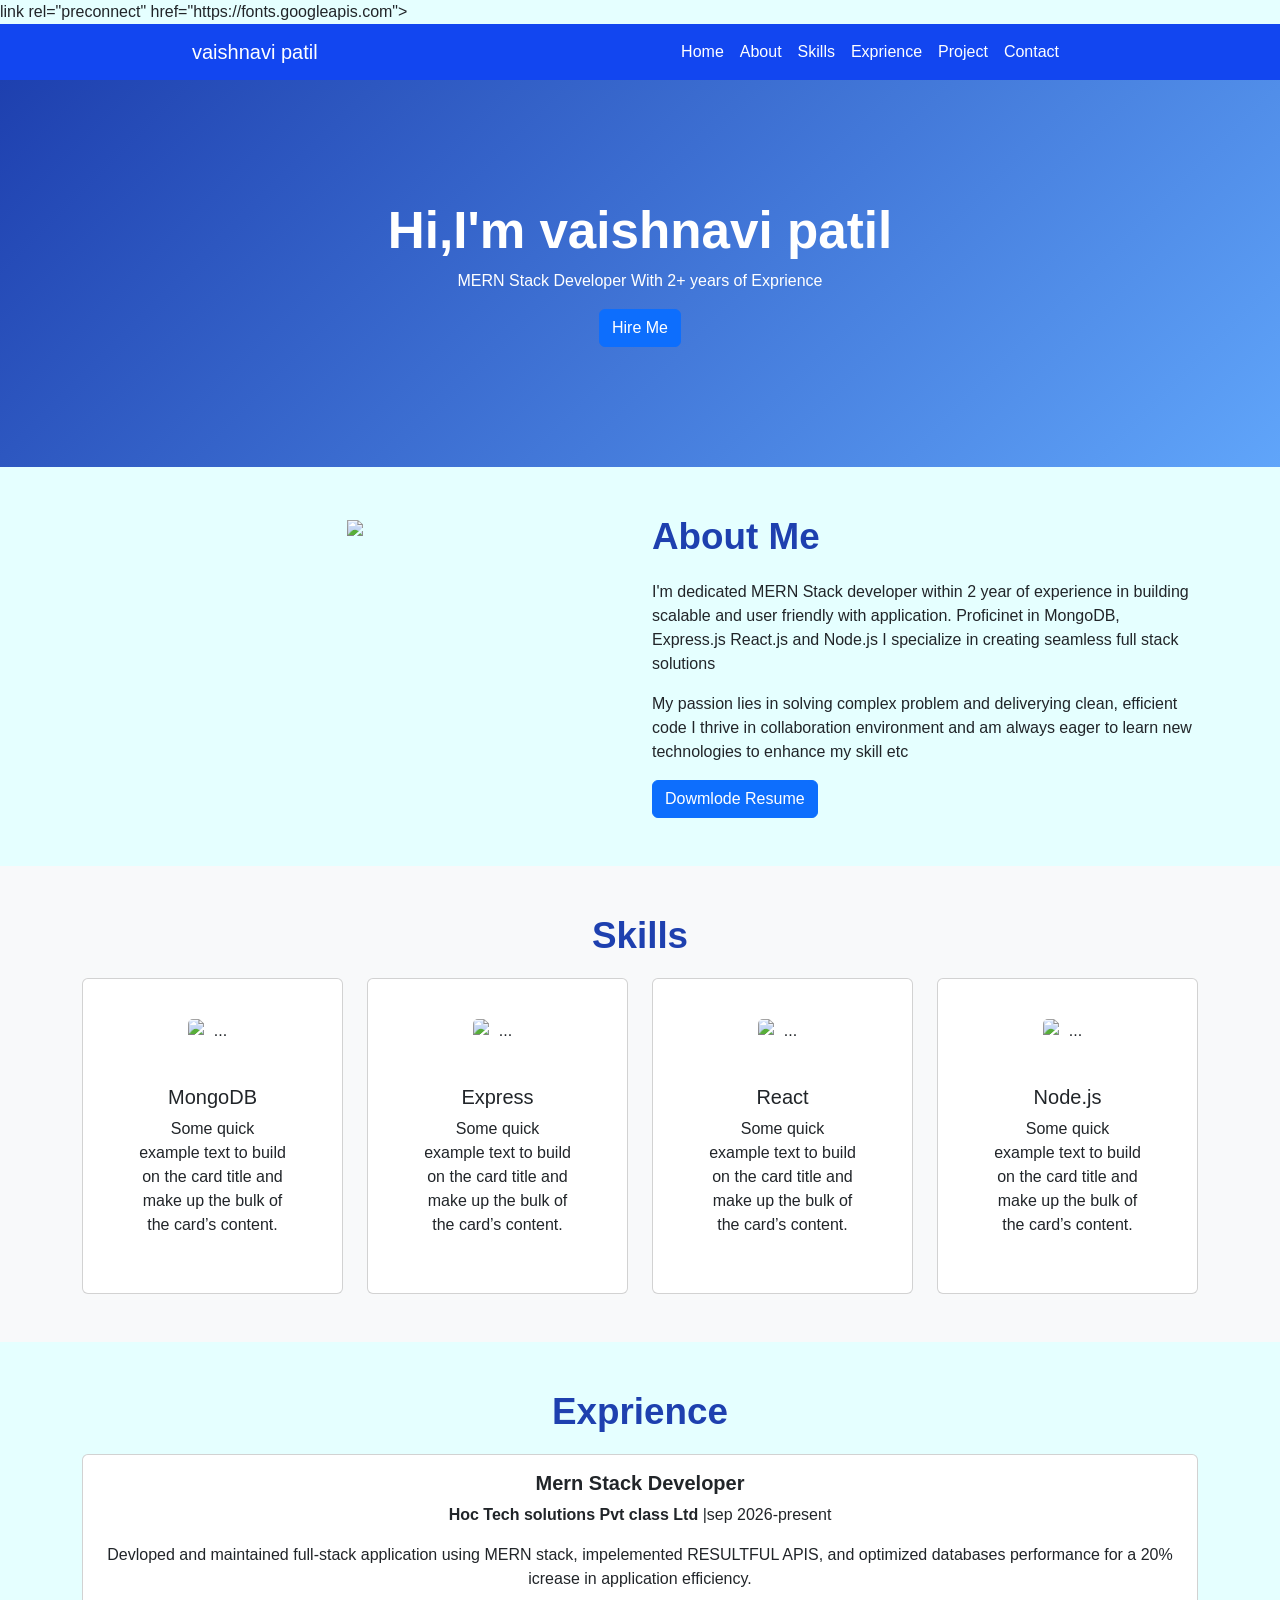
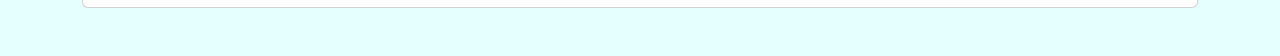
==== index.html @ 97010aa2 "Rename index .html to index.html" ====
<!DOCTYPE html>
<html lang="en">

<head>
    <meta charset="UTF-8">
    <meta name="viewport" content="width=device-width, initial-scale=1.0">
    <title>vaishnavi patil - software engineer mern Developer</title>

    <!--bootstrap link-->
    <link href="https://cdn.jsdelivr.net/npm/bootstrap@5.3.3/dist/css/bootstrap.min.css" rel="stylesheet" />

    <!--googal fout family-->
    link rel="preconnect" href="https://fonts.googleapis.com">
    <link rel="preconnect" href="https://fonts.gstatic.com" crossorigin>
    <link
        href="https://fonts.googleapis.com/css2?family=Lexend:wght@100..900&family=PT+Serif:ital,wght@0,400;0,700;1,400;1,700&family=Sora:wght@100..800&family=Titillium+Web:ital,wght@0,200;0,300;0,400;0,600;0,700;0,900;1,200;1,300;1,400;1,600;1,700&display=swap"
        rel="stylesheet">
    <!--custom css-->
    <link rel="stylesheet" href="./index.css" />
</head>


<body>
    <!--nav bar-->

    <div class="nav-container">
        <nav class="navbar navbar-expand-lg ">
            <a class="navbar-brand text-white" href="#">vaishnavi patil</a>
            <button class="navbar-toggler" type="button" data-toggle="collapse" data-target="#navbarSupportedContent"
                aria-controls="navbarSupportedContent" aria-expanded="false" aria-label="Toggle navigation">
                <span class="navbar-toggler-icon"></span>
            </button>

            <div class="collapse navbar-collapse" id="navbarSupportedContent">
                <ul class="navbar-nav mr-auto navbar-ul">
                    <li class="nav-item active">
                        <a class="nav-link text-white" href="#">Home</a>
                    </li>
                    <li class="nav-item">
                        <a class="nav-link text-white" href="#">About </a>
                    </li>
                    <li class="nav-item">
                        <a class="nav-link text-white" href="#">Skills </a>
                    </li>
                    <li class="nav-item">
                        <a class="nav-link text-white" href="#">Exprience</a>
                    </li>
                    <li class="nav-item">
                        <a class="nav-link text-white" href="#">Project</a>
                    </li>
                    <li class="nav-item">
                        <a class="nav-link text-white" href="#">Contact</a>
                    </li>
                </ul>
            </div>

        </nav>
    </div>

    <!--hero section-->

    <section class="hero-section">
        <div class="container">
            <h1>Hi,I'm vaishnavi patil</h1>
            <p>MERN Stack Developer With 2+ years of Exprience</p>
            <a herf="" class="btn btn-primary">
                Hire Me

            </a>
        </div>
    </section>

    <!--about section-->
    <section class="about-section my-5">
        <div class="container">

            <div class="row">
                <div class="col-md-6 text-center">
                    <img src="/Mern-Stack--Course/profile.img.jpg" width="300">

                </div>
                <div class="col-md-6">

                    <h2 class="section-title ">About Me</h2>
                    <p>I'm dedicated MERN Stack developer within 2 year of experience in building scalable and user
                        friendly with application. Proficinet in MongoDB, Express.js React.js and Node.js I specialize
                        in creating seamless full stack solutions</p>
                    <p>My passion lies in solving complex problem and deliverying clean, efficient code I thrive in
                        collaboration environment and am always eager to learn new technologies to enhance my skill etc
                    </p>

                    <button class="btn btn-primary"> Dowmlode Resume</button>
                </div>
            </div>
        </div>
    </section>



    <!--skills section-->

    <section class="py-5 bg-light">
        <div class="container">
            <div class="row text-center">
                <h2 class="section-title">Skills</h2>
                <div class="col-md-3">
                    <div class="card skill-card">
                        <img src="https://cdn-icons-png.flaticon.com/512/1205/1205510.png" class="card-img-top"
                            alt="...">
                        <div class="card-body">
                            <h5 class="card-title">MongoDB</h5>
                            <p class="card-text">Some quick example text to build on the card title and make up the bulk
                                of the card’s content.
                            </p>
                        </div>
                    </div>
                </div>
                <div class="col-md-3">
                    <div class="card skill-card">
                        <img src="https://cdn-icons-png.flaticon.com/512/1183/1183669.png" class="card-img-top"
                            alt="...">
                        <div class="card-body">
                            <h5 class="card-title">Express</h5>
                            <p class="card-text">Some quick example text to build on the card title and make up the bulk
                                of the card’s content.
                            </p>
                        </div>
                    </div>
                </div>
                <div class="col-md-3">
                    <div class="card skill-card">
                        <img src="https://cdn-icons-png.flaticon.com/512/1260/1260667.png" class="card-img-top"
                            alt="...">
                        <div class="card-body">
                            <h5 class="card-title">React</h5>
                            <p class="card-text">Some quick example text to build on the card title and make up the bulk
                                of the card’s content.
                            </p>
                        </div>
                    </div>
                </div>
                <div class="col-md-3">
                    <div class="card skill-card">
                        <img src="https://cdn-icons-png.flaticon.com/512/5968/5968322.png" class="card-img-top"
                            alt="...">
                        <div class="card-body">
                            <h5 class="card-title">Node.js</h5>
                            <p class="card-text">Some quick example text to build on the card title and make up the bulk
                                of the card’s content.
                            </p>
                        </div>
                    </div>
                </div>

            </div>
            <div>

    </section>
    <!--Experience section-->
    <section class="experience-section py-5">
        <div class="container text-center">
            <h2 class="section-title">Exprience</h2>
            <div class="row text-center">
                <div class="col-md-12">
                    <div class="card">
                        <div class="card-body">
                            <h5 class="card-title"><b>Mern Stack Developer</b></h5>
                            <p class="card-text">
                                <b> Hoc Tech solutions Pvt class Ltd </b>|sep 2026-present
                            </p>
                            <p class="card-text">
                                Devloped and maintained full-stack application using
                                MERN stack, impelemented RESULTFUL APIS, and optimized databases
                                performance for a 20% icrease in application efficiency.
                            </p>
                         
                        </div>
                    </div>
                </div>
            </div>
        </div>
    </section>




    <!-- Bootstrap 5 JS and Popper.js -->
    <script src="https://cdn.jsdelivr.net/npm/@popperjs/core@2.11.8/dist/umd/popper.min.js"></script>
    <script src="https://cdn.jsdelivr.net/npm/bootstrap@5.3.3/dist/js/bootstrap.min.js"></script>



</body>

</html>
---- index.css ----
body {
    background: rgb(225, 255, 255,0.844);
   font-family: "Poppins", sans-serif;

}


.navbar-ul {
    margin-left: 45%;
}


.nav-container {
    padding-left: 15%;
    padding-right: 15%;

    background: #1246f0;

}

.hero-section{
background: linear-gradient(135deg, #1e40af, #60a5fa);
color: #ffffff;
padding: 120px 0;
text-align: center;
position: relative; 
overflow: hidden;
}

.hero-section ::before {
    content: "";
    position: absolute;
    top: 0;
    left: 0;
    width: 100%;
    height: 100%;
    background: url("https://images.unsplash.com/photo-1600585154340-be6161a56a0c")
          no-repeat center/cover;
    opacity: 0.09;
    z-index: 0;
}

.hero-section h1{
    font-size: 3.2rem;
    font-weight: 600;
    z-index: 1;
    position: relative;

}

.section-title{
    font-size: 2.3rem;
    font-weight: 600;
    color: #1e40af;
    margin-bottom: 20px;
}

.skill-card img{
     width: 50px;
     height: 50px;
}

.skill-card{
  align-items: center;
  padding: 40px;
}
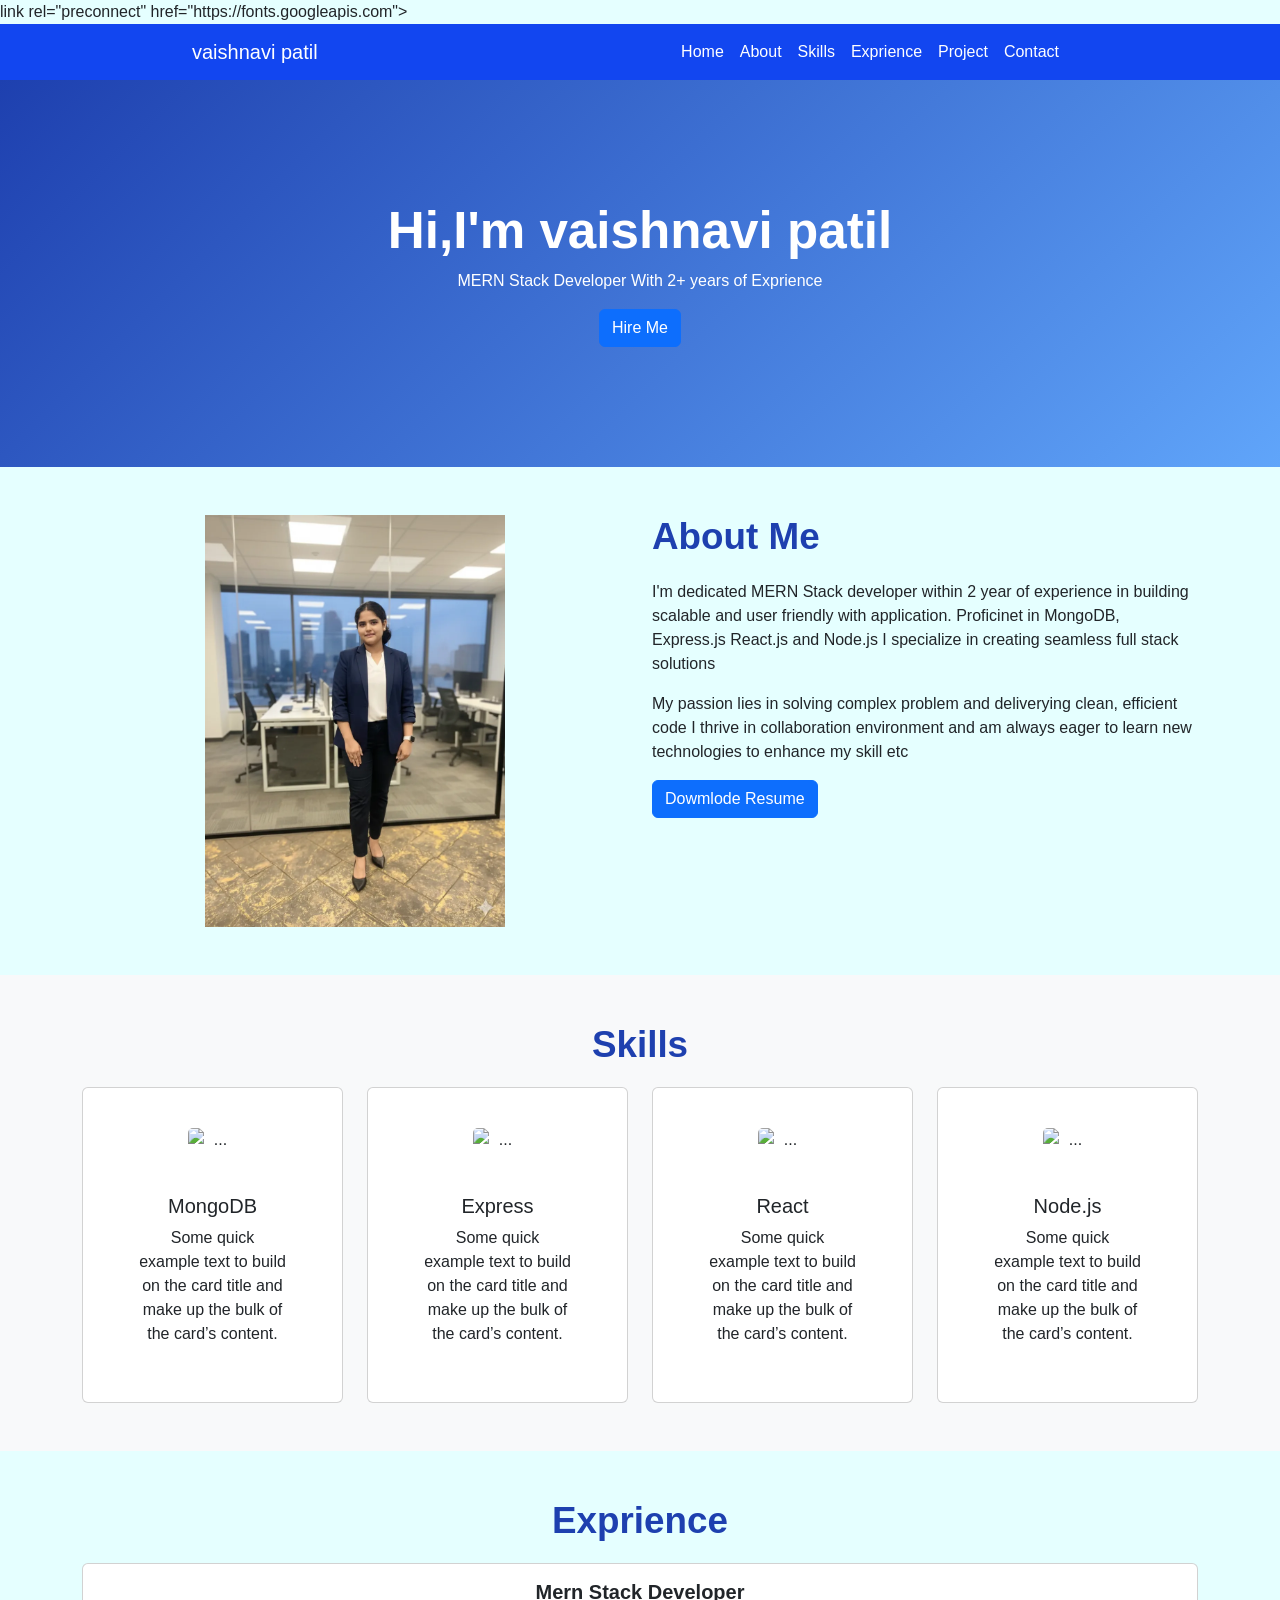
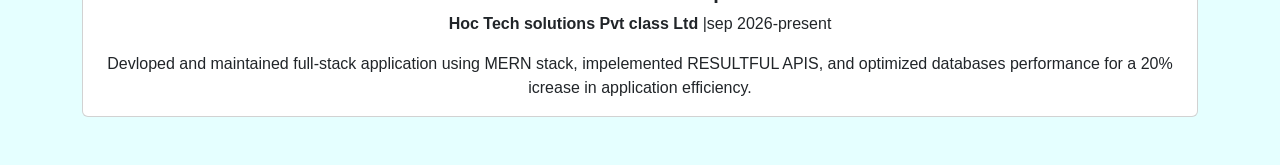
==== commit bf6107cc: "Merge branch 'main' of https://github.com/vaishnavipatil04263-eng/HTML-CSS-btoostrap-website" ====
--- a/index.html
+++ b/index.html
@@ -76,7 +76,7 @@
 
             <div class="row">
                 <div class="col-md-6 text-center">
-                    <img src="/Mern-Stack--Course/profile.img.jpg" width="300">
+                    <img src="/profile.img.jpg" width="300">
 
                 </div>
                 <div class="col-md-6">
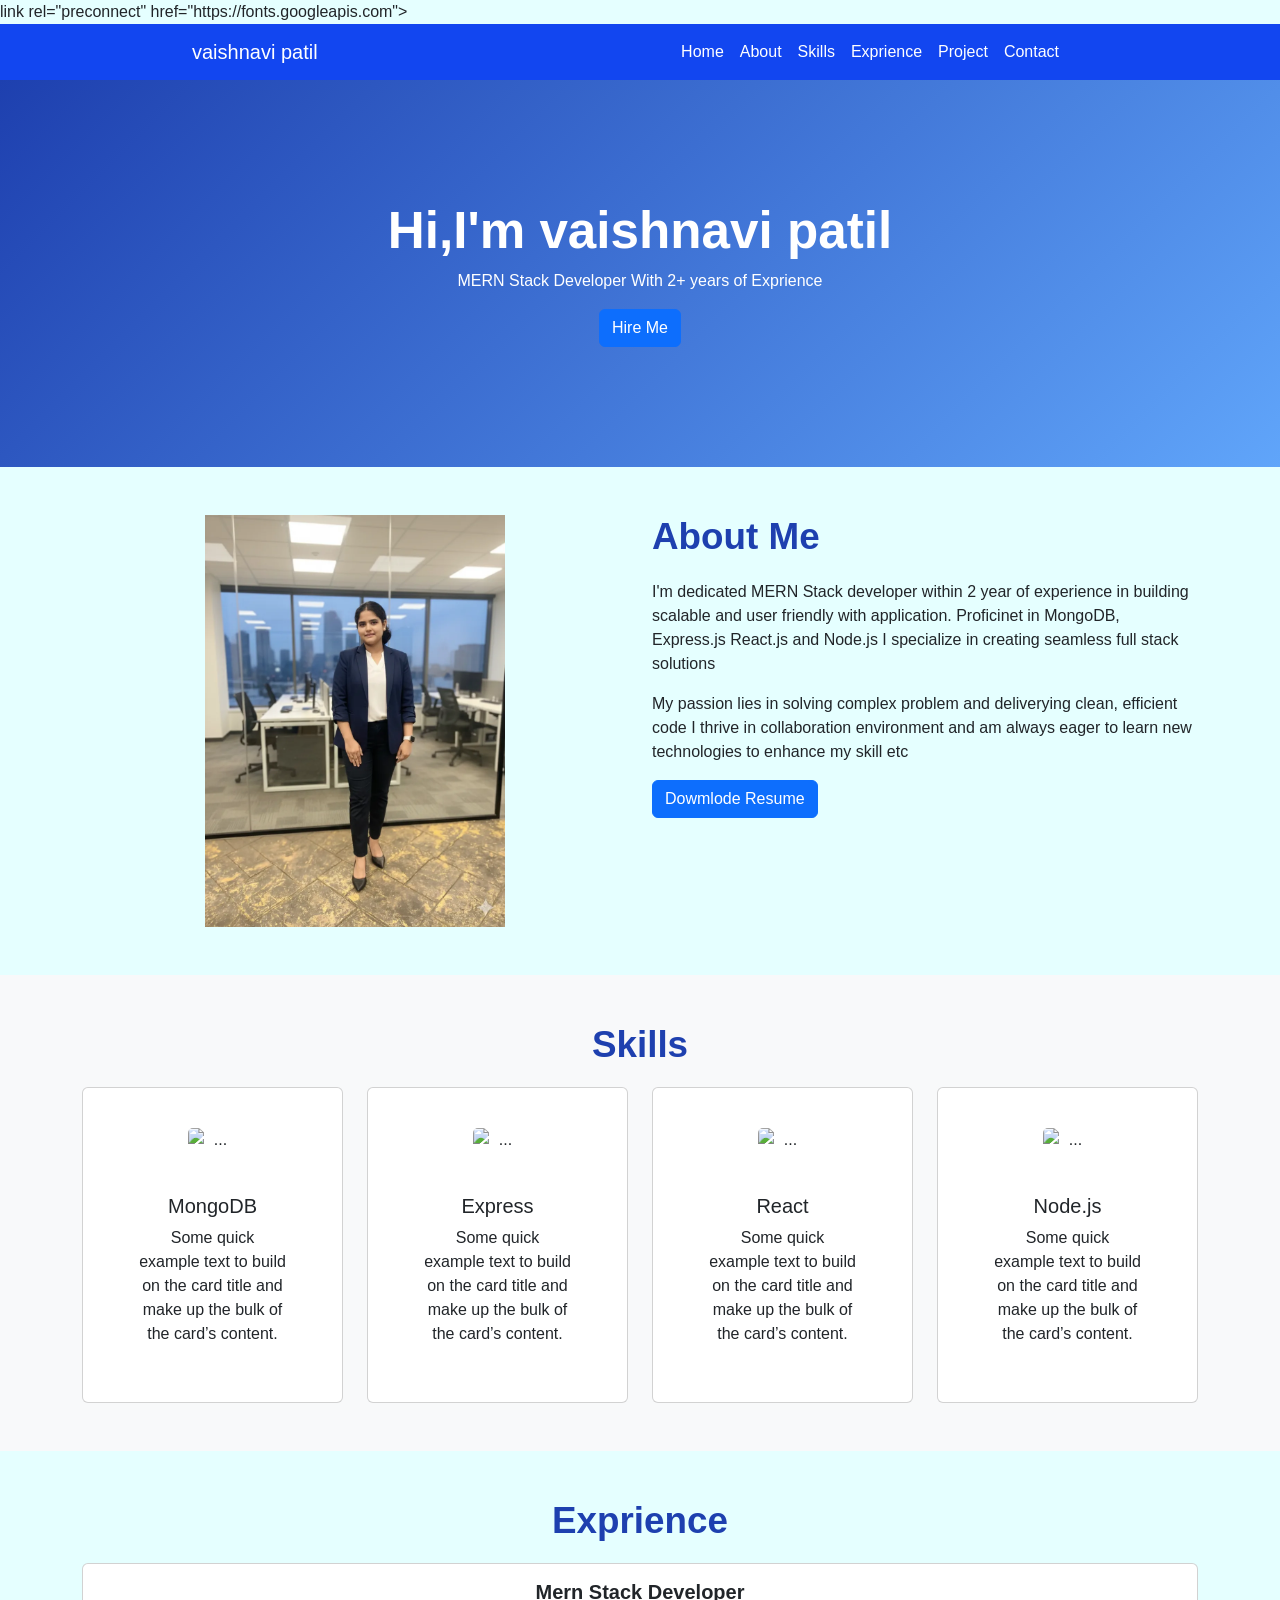
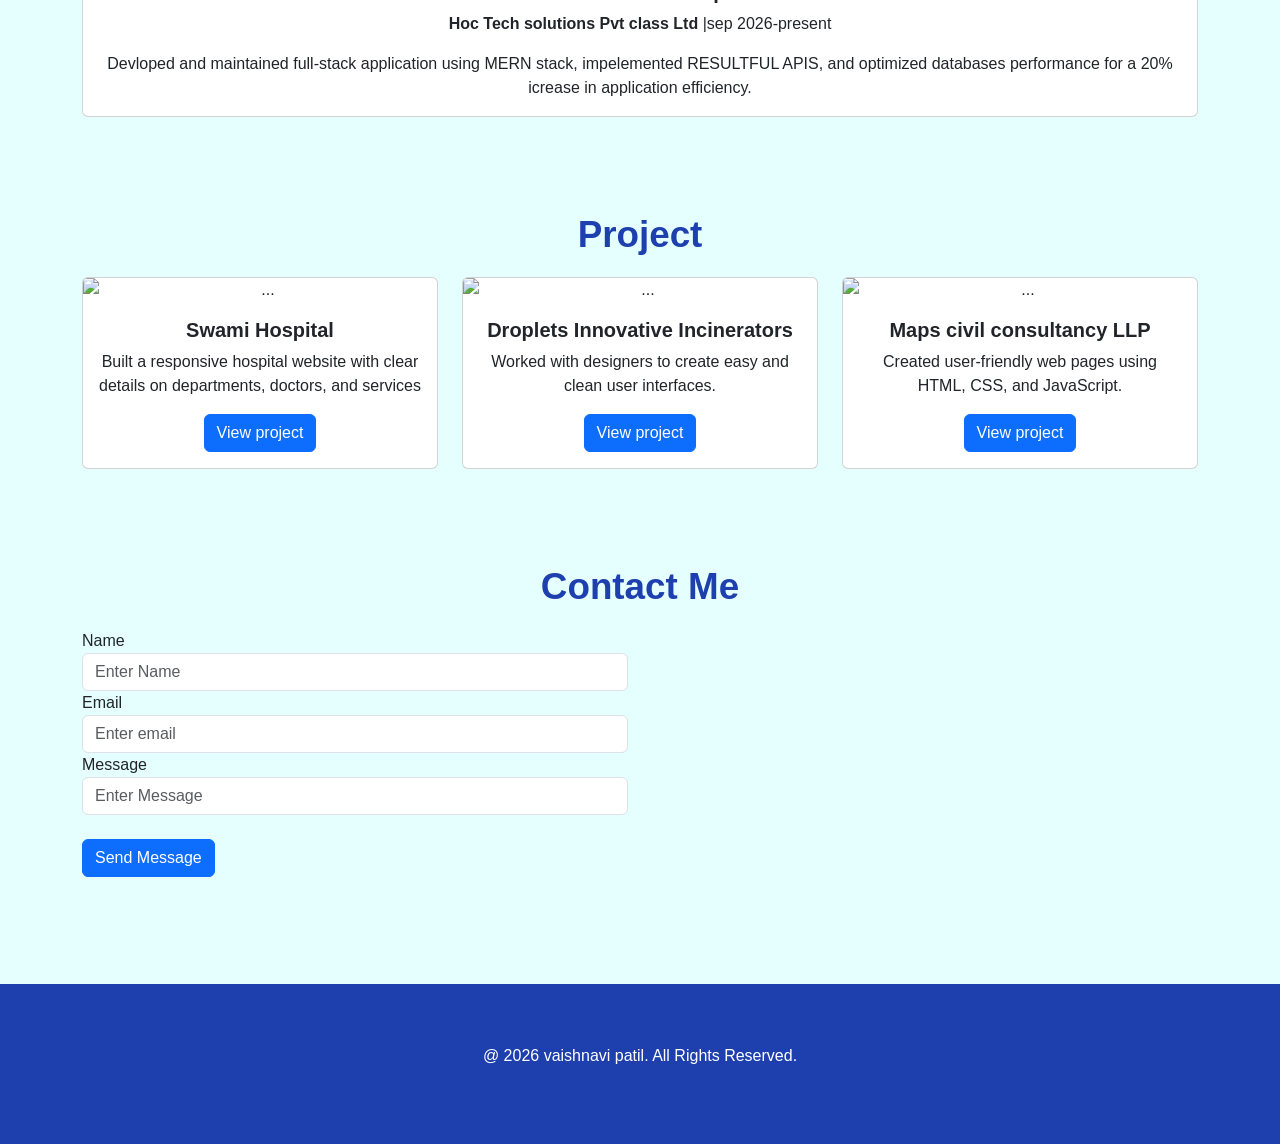
==== commit ddeaf7cb: "project 1 started" ====
--- a/index.html
+++ b/index.html
@@ -181,9 +181,105 @@
         </div>
     </section>
 
-
-
-
+    <!--Projects-->
+<!-- project section -->
+    <section class="project section py-5">
+        <div class="container text-center">
+            <h2 class="section-title">Project</h2>
+            <div class="row text-bottom">
+                <div class="col-md-4">
+                    <div class="card card-animate project-card">
+                        <img src="https://ym-portfolio-website.netlify.app/images/project%201.png" class="card-img-top"
+                            alt="...">
+                        <div class="card-body">
+                            <h5 class="card-title"><b>Swami Hospital</b></h5>
+                            <p class="card-text">Built a responsive hospital website with clear details on departments,
+                                doctors, and services</p>
+                            <button class="btn btn-primary">View project</button>
+                        </div>
+                    </div>
+
+                </div>
+                <div class="col-md-4">
+                    <div class="card card-animate project-card">
+                        <img src="https://ym-portfolio-website.netlify.app/images/project2.png" class="card-img-top"
+                            alt="...">
+                        <div class="card-body">
+                            <h5 class="card-title"><b>Droplets Innovative Incinerators</b></h5>
+                            <p class="card-text">Worked with designers to create easy and clean user interfaces.</p>
+                            <button class="btn btn-primary">View project</button>
+                        </div>
+                    </div>
+
+                </div>
+                <div class="col-md-4">
+                    <div class="card card-animate project-card">
+                        <img src="https://ym-portfolio-website.netlify.app/images/project3.png" class="card-img-top"
+                            alt="...">
+                        <div class="card-body">
+                            <h5 class="card-title"><b>Maps civil consultancy LLP</b></h5>
+                            <p class="card-text">Created user-friendly web pages using HTML, CSS, and JavaScript.
+
+                            </p>
+                            <button class="btn btn-primary">View project</button>
+                        </div>
+                    </div>
+
+                </div>
+            </div>
+
+
+        </div>
+    </section>
+
+    <!-- contact section -->
+    <section class="contact section my-5">
+        <div class="container">
+            <h1 class="section-title text-center">Contact Me</h1>
+            <div class="row">
+                <div class="col-md-6">
+                    <form>
+                        <div class="form-group">
+                            <label for="Name">Name </label>
+                            <input type="text" class="form-control" id="name" placeholder="Enter Name">
+
+                        </div>
+
+                        <div class="form-group">
+                            <label for="exampleInputEmail1">Email </label>
+                            <input type="email" class="form-control" id="exampleInputEmail1"
+                                aria-describedby="emailHelp" id="emailHelp" placeholder="Enter email">
+
+                        </div>
+
+                        <div class="form-group">
+                            <label for="messge">Message</label>
+                            <input type="text" class="form-control" id="messge" rows="5" placeholder="Enter Message">
+
+                        </div>
+                        <br>
+                        <button class="btn btn-primary">Send Message</button>
+
+                </div>
+                <div class="col-md-6">
+                    <iframe
+                        src="https://www.google.com/maps/embed?pb=!1m14!1m12!1m3!1d107433.13197144843!2d74.2349166471823!3d17.290413935649543!2m3!1f0!2f0!3f0!3m2!1i1024!2i768!4f13.1!5e0!3m2!1sen!2sin!4v1769688553006!5m2!1sen!2sin"
+                        width="500" height="300" style="border:0;" allowfullscreen="" loading="lazy"
+                        referrerpolicy="no-referrer-when-downgrade"></iframe>
+                </div>
+            </div>
+        </div>
+    </section>
+
+    <!-- footer section -->
+
+    <footer>
+        <div class="container ">
+            <p>@ 2026 vaishnavi patil. All Rights Reserved.</p>
+           
+        </div>
+    </footer>
+    
     <!-- Bootstrap 5 JS and Popper.js -->
     <script src="https://cdn.jsdelivr.net/npm/@popperjs/core@2.11.8/dist/umd/popper.min.js"></script>
     <script src="https://cdn.jsdelivr.net/npm/bootstrap@5.3.3/dist/js/bootstrap.min.js"></script>
--- a/index.css
+++ b/index.css
@@ -63,4 +63,14 @@
 .skill-card{
   align-items: center;
   padding: 40px;
-}+}
+
+
+
+
+footer {
+    background-color: #1e40af;
+    color: #ffffff;
+    padding: 60px 0;
+    text-align: center;
+}
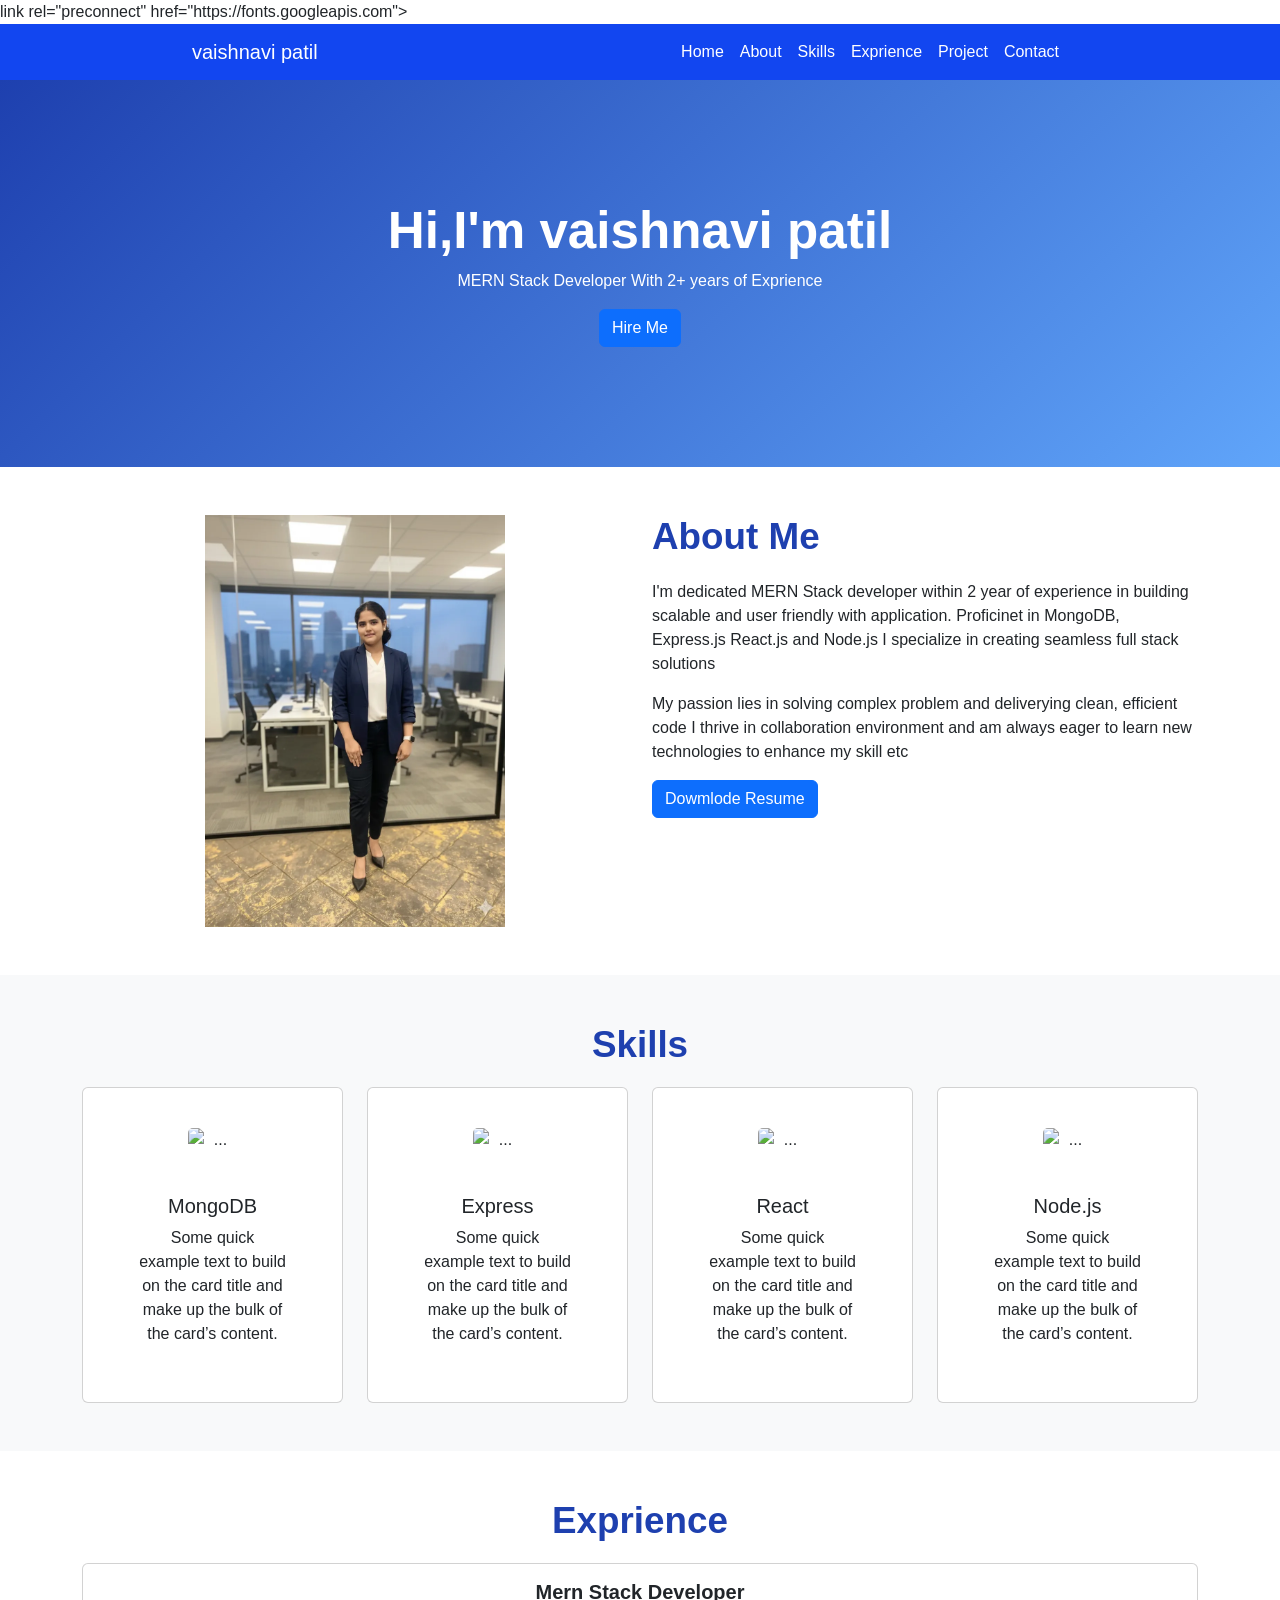
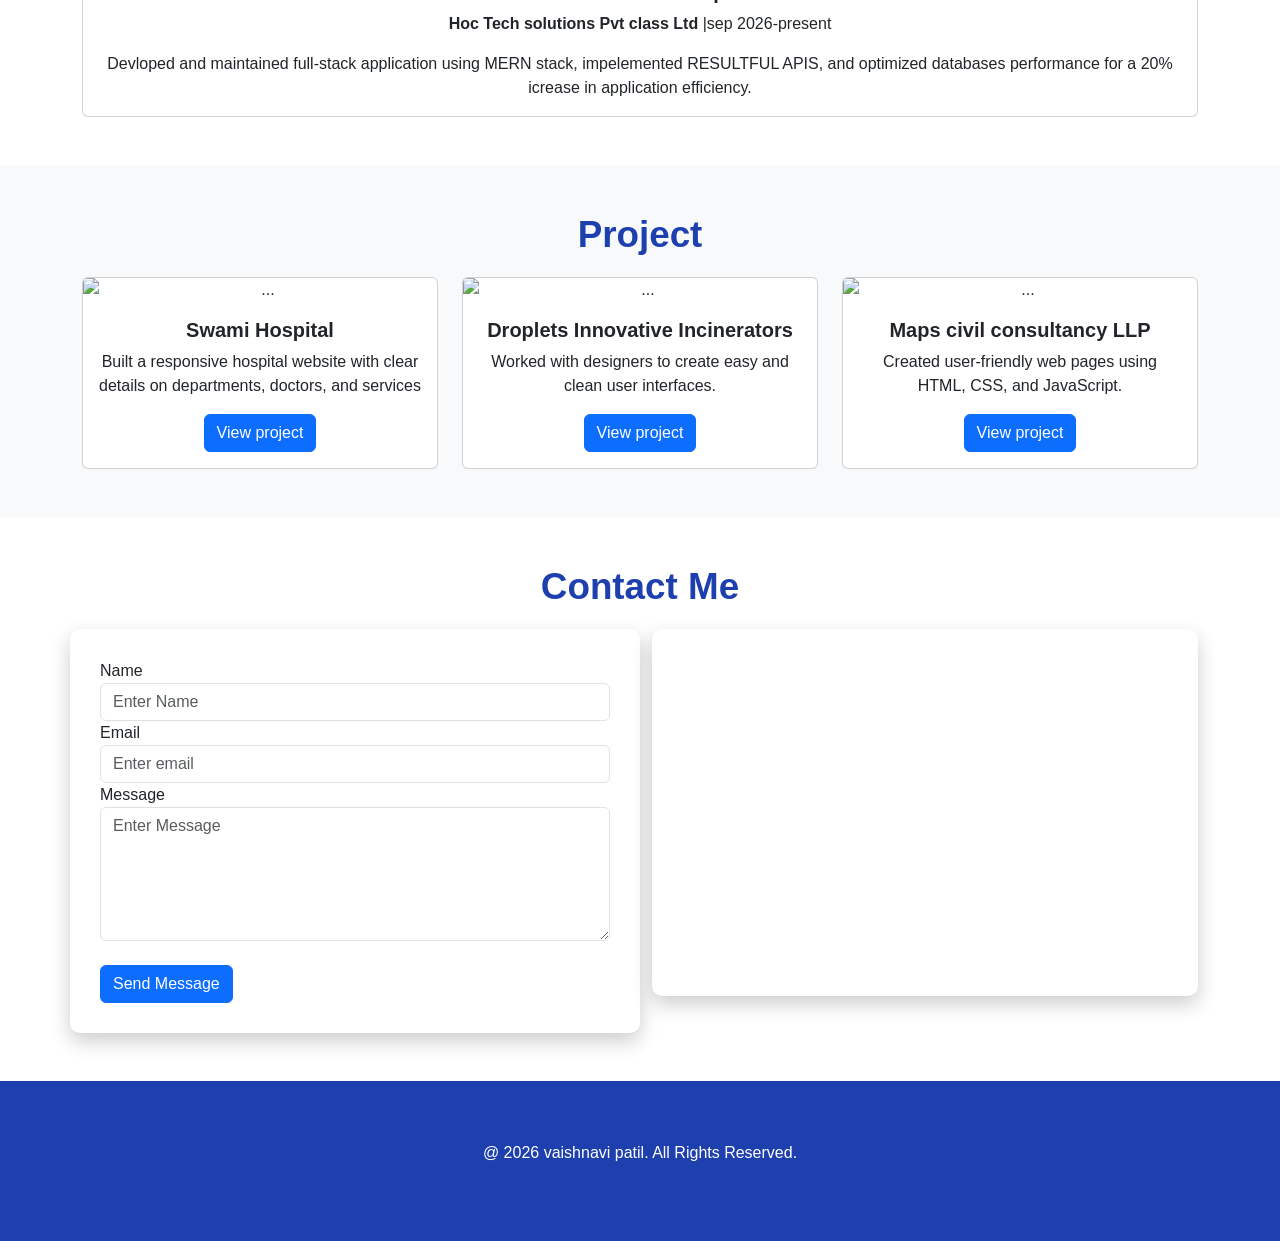
==== commit d7908e2a: "project 1 started" ====
--- a/index.html
+++ b/index.html
@@ -100,60 +100,71 @@
     <!--skills section-->
 
     <section class="py-5 bg-light">
-        <div class="container">
-            <div class="row text-center">
-                <h2 class="section-title">Skills</h2>
-                <div class="col-md-3">
-                    <div class="card skill-card">
-                        <img src="https://cdn-icons-png.flaticon.com/512/1205/1205510.png" class="card-img-top"
-                            alt="...">
-                        <div class="card-body">
-                            <h5 class="card-title">MongoDB</h5>
-                            <p class="card-text">Some quick example text to build on the card title and make up the bulk
-                                of the card’s content.
-                            </p>
-                        </div>
-                    </div>
-                </div>
-                <div class="col-md-3">
-                    <div class="card skill-card">
-                        <img src="https://cdn-icons-png.flaticon.com/512/1183/1183669.png" class="card-img-top"
-                            alt="...">
-                        <div class="card-body">
-                            <h5 class="card-title">Express</h5>
-                            <p class="card-text">Some quick example text to build on the card title and make up the bulk
-                                of the card’s content.
-                            </p>
-                        </div>
-                    </div>
-                </div>
-                <div class="col-md-3">
-                    <div class="card skill-card">
-                        <img src="https://cdn-icons-png.flaticon.com/512/1260/1260667.png" class="card-img-top"
-                            alt="...">
-                        <div class="card-body">
-                            <h5 class="card-title">React</h5>
-                            <p class="card-text">Some quick example text to build on the card title and make up the bulk
-                                of the card’s content.
-                            </p>
-                        </div>
-                    </div>
-                </div>
-                <div class="col-md-3">
-                    <div class="card skill-card">
-                        <img src="https://cdn-icons-png.flaticon.com/512/5968/5968322.png" class="card-img-top"
-                            alt="...">
-                        <div class="card-body">
-                            <h5 class="card-title">Node.js</h5>
-                            <p class="card-text">Some quick example text to build on the card title and make up the bulk
-                                of the card’s content.
-                            </p>
-                        </div>
-                    </div>
-                </div>
-
-            </div>
-            <div>
+        <div class="container ">
+          
+                <div class="row text-center">
+                    <h2 class="section-title">Skills</h2>
+                    <div class="col-md-3">
+                        <div class="card skill-card">
+                            <img src="https://cdn-icons-png.flaticon.com/512/1205/1205510.png" class="card-img-top"
+                                alt="...">
+                            <div class="card-body">
+                                <h5 class="card-title">MongoDB</h5>
+                                <p class="card-text">Some quick example text to build on the card title and make up the
+                                    bulk
+                                    of the card’s content.
+                                </p>
+                        
+                            </div>
+                        </div>
+
+                    </div>
+                    <div class="col-md-3">
+                        <div class="card skill-card">
+                            <img src="https://cdn-icons-png.flaticon.com/512/1183/1183669.png" class="card-img-top"
+                                alt="...">
+                            <div class="card-body">
+                                <h5 class="card-title">Express</h5>
+                                <p class="card-text">Some quick example text to build on the card title and make up the
+                                    bulk
+                                    of the card’s content.
+                                </p>
+                            </div>
+                        </div>
+                    </div>
+                    <div class="col-md-3">
+                        <div class="card skill-card">
+                            <img src="https://cdn-icons-png.flaticon.com/512/1260/1260667.png" class="card-img-top"
+                                alt="...">
+                            <div class="card-body">
+                                <h5 class="card-title">React</h5>
+                                <p class="card-text">Some quick example text to build on the card title and make up the
+                                    bulk
+                                    of the card’s content.
+                                </p>
+                            </div>
+                        </div>
+                    </div>
+                    <div class="col-md-3">
+                        <div class="card skill-card">
+                            <img src="https://cdn-icons-png.flaticon.com/512/5968/5968322.png" class="card-img-top"
+                                alt="...">
+                            <div class="card-body">
+                                <h5 class="card-title">Node.js</h5>
+                                <p class="card-text">Some quick example text to build on the card title and make up the
+                                    bulk
+                                    of the card’s content.
+                                </p>
+
+
+                            </div>
+
+                        </div>
+                    </div>
+
+
+                </div>
+                <div>
 
     </section>
     <!--Experience section-->
@@ -173,7 +184,7 @@
                                 MERN stack, impelemented RESULTFUL APIS, and optimized databases
                                 performance for a 20% icrease in application efficiency.
                             </p>
-                         
+
                         </div>
                     </div>
                 </div>
@@ -182,8 +193,8 @@
     </section>
 
     <!--Projects-->
-<!-- project section -->
-    <section class="project section py-5">
+    <!-- project section -->
+    <section class="project section py-5 bg-light">
         <div class="container text-center">
             <h2 class="section-title">Project</h2>
             <div class="row text-bottom">
@@ -234,10 +245,10 @@
 
     <!-- contact section -->
     <section class="contact section my-5">
-        <div class="container">
+        <div class="container ">
             <h1 class="section-title text-center">Contact Me</h1>
             <div class="row">
-                <div class="col-md-6">
+                <div class="col-md-6 contact-box">
                     <form>
                         <div class="form-group">
                             <label for="Name">Name </label>
@@ -253,19 +264,21 @@
                         </div>
 
                         <div class="form-group">
-                            <label for="messge">Message</label>
-                            <input type="text" class="form-control" id="messge" rows="5" placeholder="Enter Message">
-
+                            <label for="messge" class="from-lable">Message</label>
+                            <textarea class="form-control" id="messge" rows="5" placeholder="Enter Message"></textarea>
                         </div>
                         <br>
                         <button class="btn btn-primary">Send Message</button>
 
-                </div>
+                </div><br>
                 <div class="col-md-6">
-                    <iframe
-                        src="https://www.google.com/maps/embed?pb=!1m14!1m12!1m3!1d107433.13197144843!2d74.2349166471823!3d17.290413935649543!2m3!1f0!2f0!3f0!3m2!1i1024!2i768!4f13.1!5e0!3m2!1sen!2sin!4v1769688553006!5m2!1sen!2sin"
-                        width="500" height="300" style="border:0;" allowfullscreen="" loading="lazy"
-                        referrerpolicy="no-referrer-when-downgrade"></iframe>
+                    <div class="map-container contact-box ">
+                        <iframe
+                            src="https://www.google.com/maps/embed?pb=!1m14!1m12!1m3!1d107433.13197144843!2d74.2349166471823!3d17.290413935649543!2m3!1f0!2f0!3f0!3m2!1i1024!2i768!4f13.1!5e0!3m2!1sen!2sin!4v1769688553006!5m2!1sen!2sin"
+                            width="600" height="300" allowfullscreen="" loading="lazy"
+                            referrerpolicy="no-referrer-when-downgrade">
+                        </iframe>
+                    </div>
                 </div>
             </div>
         </div>
@@ -276,10 +289,10 @@
     <footer>
         <div class="container ">
             <p>@ 2026 vaishnavi patil. All Rights Reserved.</p>
-           
+
         </div>
     </footer>
-    
+
     <!-- Bootstrap 5 JS and Popper.js -->
     <script src="https://cdn.jsdelivr.net/npm/@popperjs/core@2.11.8/dist/umd/popper.min.js"></script>
     <script src="https://cdn.jsdelivr.net/npm/bootstrap@5.3.3/dist/js/bootstrap.min.js"></script>
@@ -288,4 +301,4 @@
 
 </body>
 
-</html>
+</html>
--- a/index.css
+++ b/index.css
@@ -1,6 +1,6 @@
 body {
-    background: rgb(225, 255, 255,0.844);
-   font-family: "Poppins", sans-serif;
+    background: #FFFFFF (222, 223, 223, 0.844);
+    font-family: "Poppins", sans-serif;
 
 }
 
@@ -18,13 +18,13 @@
 
 }
 
-.hero-section{
-background: linear-gradient(135deg, #1e40af, #60a5fa);
-color: #ffffff;
-padding: 120px 0;
-text-align: center;
-position: relative; 
-overflow: hidden;
+.hero-section {
+    background: linear-gradient(135deg, #1e40af, #60a5fa);
+    color: #ffffff;
+    padding: 120px 0;
+    text-align: center;
+    position: relative;
+    overflow: hidden;
 }
 
 .hero-section ::before {
@@ -34,13 +34,12 @@
     left: 0;
     width: 100%;
     height: 100%;
-    background: url("https://images.unsplash.com/photo-1600585154340-be6161a56a0c")
-          no-repeat center/cover;
+    background: url("https://images.unsplash.com/photo-1600585154340-be6161a56a0c") no-repeat center/cover;
     opacity: 0.09;
     z-index: 0;
 }
 
-.hero-section h1{
+.hero-section h1 {
     font-size: 3.2rem;
     font-weight: 600;
     z-index: 1;
@@ -48,22 +47,31 @@
 
 }
 
-.section-title{
+.section-title {
     font-size: 2.3rem;
     font-weight: 600;
     color: #1e40af;
     margin-bottom: 20px;
 }
 
-.skill-card img{
-     width: 50px;
-     height: 50px;
+.skill-card img {
+    width: 50px;
+    height: 50px;
 }
 
-.skill-card{
-  align-items: center;
-  padding: 40px;
+.skill-card {
+    align-items: center;
+    padding: 40px;
 }
+
+.contact-box {
+    padding: 30px;
+    background: #ffffff;
+    border-radius: 10px;
+
+    box-shadow: 0 8px 20px rgba(0, 0, 0, 0.2);
+}
+
 
 
 
@@ -73,4 +81,4 @@
     color: #ffffff;
     padding: 60px 0;
     text-align: center;
-}
+}
